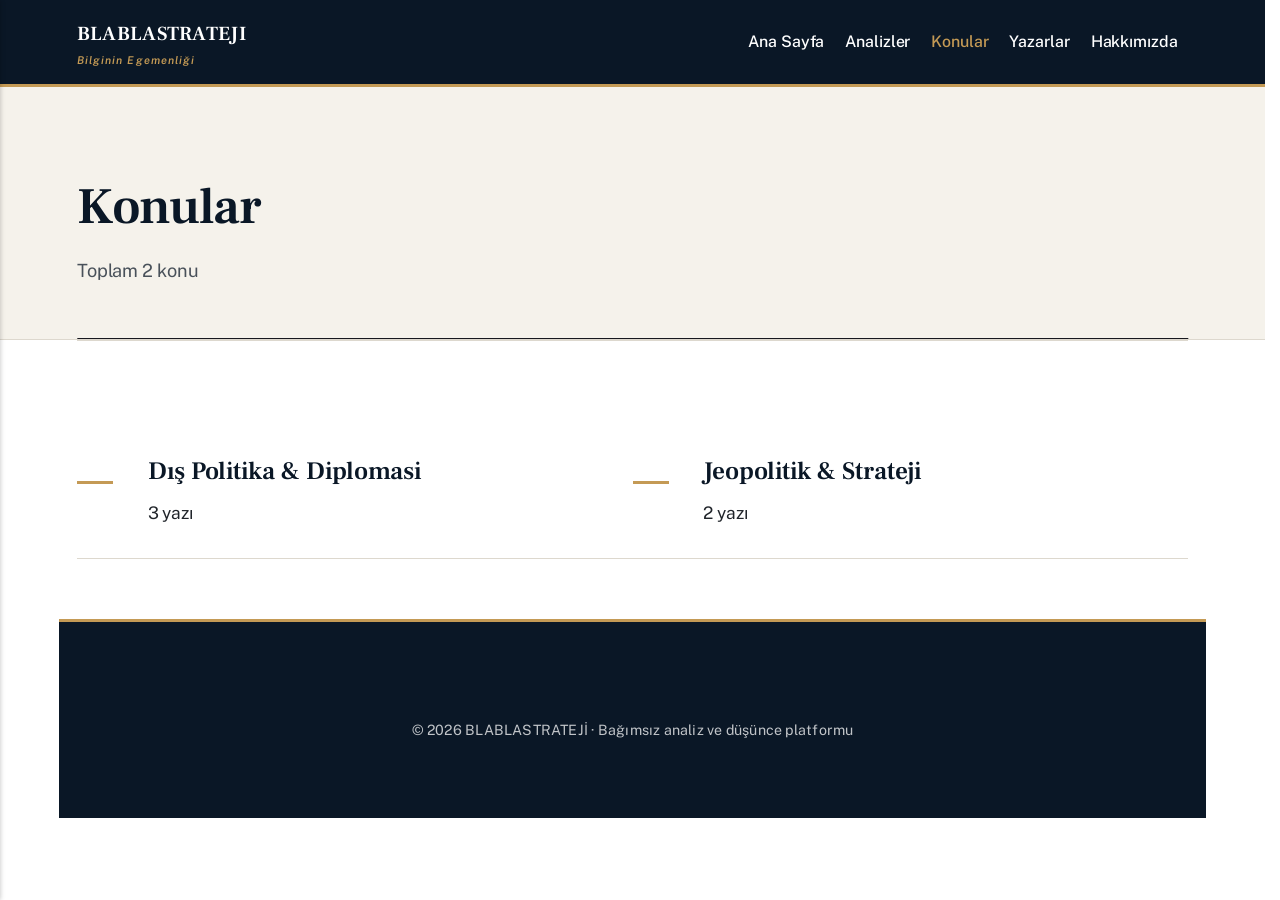
==== tags/index.html @ 685606ff "Updated from Publii" ====
<!DOCTYPE html><html lang="tr"><head><meta charset="utf-8"><meta http-equiv="X-UA-Compatible" content="IE=edge"><meta name="viewport" content="width=device-width,initial-scale=1"><title>All tags - BLABLASTRATEJI</title><meta name="robots" content="noindex, follow"><meta name="generator" content="Publii Open-Source CMS for Static Site"><link rel="alternate" type="application/atom+xml" href="https://bdada-art.github.io/nodus/feed.xml" title="BLABLASTRATEJI - RSS"><link rel="alternate" type="application/json" href="https://bdada-art.github.io/nodus/feed.json" title="BLABLASTRATEJI - JSON"><meta property="og:title" content="BLABLASTRATEJI"><meta property="og:site_name" content="BLABLASTRATEJI"><meta property="og:description" content=""><meta property="og:url" content="https://bdada-art.github.io/nodus/tags/"><meta property="og:type" content="website"><link rel="preload" href="https://bdada-art.github.io/nodus/assets/dynamic/fonts/publicsans/publicsans.woff2" as="font" type="font/woff2" crossorigin><link rel="preload" href="https://bdada-art.github.io/nodus/assets/dynamic/fonts/publicsans/publicsans-italic.woff2" as="font" type="font/woff2" crossorigin><link rel="preload" href="https://bdada-art.github.io/nodus/assets/dynamic/fonts/frankruhllibre/frankruhllibre.woff2" as="font" type="font/woff2" crossorigin><link rel="stylesheet" href="https://bdada-art.github.io/nodus/assets/css/style.css?v&#x3D;b1ec35eb59a5b4c4823ec2f6370dbebc"><script type="application/ld+json">{"@context":"http://schema.org","@type":"Organization","name":"BLABLASTRATEJI","url":"https://bdada-art.github.io/nodus/"}</script><noscript><style>img[loading] {
                    opacity: 1;
                }</style></noscript></head><body class="tags-template"><script>document.addEventListener('DOMContentLoaded', function () {
    const logo = document.querySelector('.logo');

    if (logo && !document.querySelector('.site-motto')) {
        const motto = document.createElement('span');
        motto.className = 'site-motto';
        motto.textContent = 'Bilginin Egemenliği';
        logo.appendChild(motto);
    }
});</script><header class="top js-header"><a class="logo" href="https://bdada-art.github.io/nodus/">BLABLASTRATEJI</a><nav class="navbar js-navbar"><button class="navbar__toggle js-toggle" aria-label="Menu" aria-haspopup="true" aria-expanded="false"><span class="navbar__toggle-box"><span class="navbar__toggle-inner">Menu</span></span></button><ul class="navbar__menu"><li><a href="https://bdada-art.github.io/nodus/" target="_self">Ana Sayfa</a></li><li><a href="https://bdada-art.github.io/nodus/" target="_self">Analizler</a></li><li class="active has-submenu"><a href="https://bdada-art.github.io/nodus/tags/" target="_self" aria-haspopup="true" aria-expanded="false">Konular</a><ul class="navbar__submenu level-2" aria-hidden="true"><li><a href="https://bdada-art.github.io/nodus/tags/jeopolitik-and-strateji/" target="_self">Jeopolitik &amp; Strateji</a></li><li><a href="https://bdada-art.github.io/nodus/tags/dis-politika-and-diplomasi/" target="_self">Dış Politika &amp; Diplomasi</a></li></ul></li><li><a href="https://bdada-art.github.io/nodus/yazarlar.html" target="_self">Yazarlar</a></li><li><a href="https://bdada-art.github.io/nodus/hakkimizda.html" target="_self">Hakkımızda</a></li></ul></nav></header><main class="page page--tags"><div class="hero hero--noimage"><header class="hero__content"><div class="wrapper"><h1>Konular</h1><p class="page__desc">Toplam 2 konu</p></div></header></div><div class="wrapper"><ul class="feed feed--grid"><li class="feed__item"><div class="feed__content"><h2 class="h3"><a href="https://bdada-art.github.io/nodus/tags/dis-politika-and-diplomasi/">Dış Politika &amp; Diplomasi</a></h2><p>3 yazı</p></div></li><li class="feed__item"><div class="feed__content"><h2 class="h3"><a href="https://bdada-art.github.io/nodus/tags/jeopolitik-and-strateji/">Jeopolitik &amp; Strateji</a></h2><p>2 yazı</p></div></li></ul></div></main><footer class="footer"><div class="wrapper"><div class="footer__copyright"><p>© 2026 BLABLASTRATEJİ · Bağımsız analiz ve düşünce platformu</p></div><button id="backToTop" class="footer__bttop" aria-label="Back to top" title="Back to top"><svg width="20" height="20"><use xlink:href="https://bdada-art.github.io/nodus/assets/svg/svg-map.svg#toparrow"/></svg></button></div></footer><script defer="defer" src="https://bdada-art.github.io/nodus/assets/js/scripts.min.js?v&#x3D;dafec4f87fead6718cb125f0b0fc8441"></script><script>window.publiiThemeMenuConfig={mobileMenuMode:'sidebar',animationSpeed:300,submenuWidth: 'auto',doubleClickTime:500,mobileMenuExpandableSubmenus:true,relatedContainerForOverlayMenuSelector:'.top'};</script><script>var images = document.querySelectorAll('img[loading]');
        for (var i = 0; i < images.length; i++) {
            if (images[i].complete) {
                images[i].classList.add('is-loaded');
            } else {
                images[i].addEventListener('load', function () {
                    this.classList.add('is-loaded');
                }, false);
            }
        }</script></body></html>
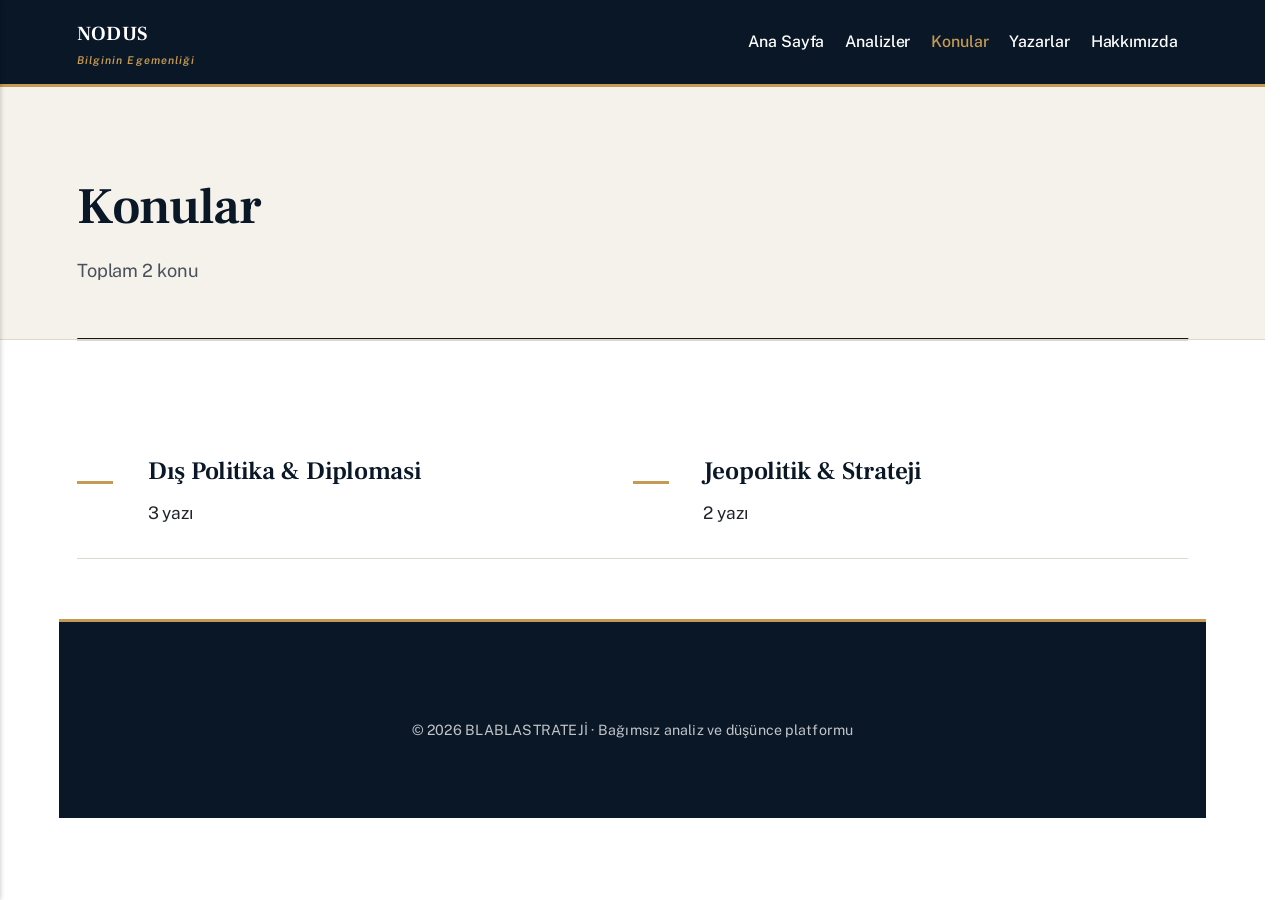
==== commit 35bacc00: "Updated from Publii" ====
--- a/tags/index.html
+++ b/tags/index.html
@@ -1,4 +1,4 @@
-<!DOCTYPE html><html lang="tr"><head><meta charset="utf-8"><meta http-equiv="X-UA-Compatible" content="IE=edge"><meta name="viewport" content="width=device-width,initial-scale=1"><title>All tags - BLABLASTRATEJI</title><meta name="robots" content="noindex, follow"><meta name="generator" content="Publii Open-Source CMS for Static Site"><link rel="alternate" type="application/atom+xml" href="https://bdada-art.github.io/nodus/feed.xml" title="BLABLASTRATEJI - RSS"><link rel="alternate" type="application/json" href="https://bdada-art.github.io/nodus/feed.json" title="BLABLASTRATEJI - JSON"><meta property="og:title" content="BLABLASTRATEJI"><meta property="og:site_name" content="BLABLASTRATEJI"><meta property="og:description" content=""><meta property="og:url" content="https://bdada-art.github.io/nodus/tags/"><meta property="og:type" content="website"><link rel="preload" href="https://bdada-art.github.io/nodus/assets/dynamic/fonts/publicsans/publicsans.woff2" as="font" type="font/woff2" crossorigin><link rel="preload" href="https://bdada-art.github.io/nodus/assets/dynamic/fonts/publicsans/publicsans-italic.woff2" as="font" type="font/woff2" crossorigin><link rel="preload" href="https://bdada-art.github.io/nodus/assets/dynamic/fonts/frankruhllibre/frankruhllibre.woff2" as="font" type="font/woff2" crossorigin><link rel="stylesheet" href="https://bdada-art.github.io/nodus/assets/css/style.css?v&#x3D;b1ec35eb59a5b4c4823ec2f6370dbebc"><script type="application/ld+json">{"@context":"http://schema.org","@type":"Organization","name":"BLABLASTRATEJI","url":"https://bdada-art.github.io/nodus/"}</script><noscript><style>img[loading] {
+<!DOCTYPE html><html lang="tr"><head><meta charset="utf-8"><meta http-equiv="X-UA-Compatible" content="IE=edge"><meta name="viewport" content="width=device-width,initial-scale=1"><title>All tags - NODUS</title><meta name="robots" content="noindex, follow"><meta name="generator" content="Publii Open-Source CMS for Static Site"><link rel="alternate" type="application/atom+xml" href="https://bdada-art.github.io/nodus/feed.xml" title="NODUS - RSS"><link rel="alternate" type="application/json" href="https://bdada-art.github.io/nodus/feed.json" title="NODUS - JSON"><meta property="og:title" content="NODUS"><meta property="og:site_name" content="NODUS"><meta property="og:description" content=""><meta property="og:url" content="https://bdada-art.github.io/nodus/tags/"><meta property="og:type" content="website"><link rel="preload" href="https://bdada-art.github.io/nodus/assets/dynamic/fonts/publicsans/publicsans.woff2" as="font" type="font/woff2" crossorigin><link rel="preload" href="https://bdada-art.github.io/nodus/assets/dynamic/fonts/publicsans/publicsans-italic.woff2" as="font" type="font/woff2" crossorigin><link rel="preload" href="https://bdada-art.github.io/nodus/assets/dynamic/fonts/frankruhllibre/frankruhllibre.woff2" as="font" type="font/woff2" crossorigin><link rel="stylesheet" href="https://bdada-art.github.io/nodus/assets/css/style.css?v&#x3D;b1ec35eb59a5b4c4823ec2f6370dbebc"><script type="application/ld+json">{"@context":"http://schema.org","@type":"Organization","name":"NODUS","url":"https://bdada-art.github.io/nodus/"}</script><noscript><style>img[loading] {
                     opacity: 1;
                 }</style></noscript></head><body class="tags-template"><script>document.addEventListener('DOMContentLoaded', function () {
     const logo = document.querySelector('.logo');
@@ -9,7 +9,7 @@
         motto.textContent = 'Bilginin Egemenliği';
         logo.appendChild(motto);
     }
-});</script><header class="top js-header"><a class="logo" href="https://bdada-art.github.io/nodus/">BLABLASTRATEJI</a><nav class="navbar js-navbar"><button class="navbar__toggle js-toggle" aria-label="Menu" aria-haspopup="true" aria-expanded="false"><span class="navbar__toggle-box"><span class="navbar__toggle-inner">Menu</span></span></button><ul class="navbar__menu"><li><a href="https://bdada-art.github.io/nodus/" target="_self">Ana Sayfa</a></li><li><a href="https://bdada-art.github.io/nodus/" target="_self">Analizler</a></li><li class="active has-submenu"><a href="https://bdada-art.github.io/nodus/tags/" target="_self" aria-haspopup="true" aria-expanded="false">Konular</a><ul class="navbar__submenu level-2" aria-hidden="true"><li><a href="https://bdada-art.github.io/nodus/tags/jeopolitik-and-strateji/" target="_self">Jeopolitik &amp; Strateji</a></li><li><a href="https://bdada-art.github.io/nodus/tags/dis-politika-and-diplomasi/" target="_self">Dış Politika &amp; Diplomasi</a></li></ul></li><li><a href="https://bdada-art.github.io/nodus/yazarlar.html" target="_self">Yazarlar</a></li><li><a href="https://bdada-art.github.io/nodus/hakkimizda.html" target="_self">Hakkımızda</a></li></ul></nav></header><main class="page page--tags"><div class="hero hero--noimage"><header class="hero__content"><div class="wrapper"><h1>Konular</h1><p class="page__desc">Toplam 2 konu</p></div></header></div><div class="wrapper"><ul class="feed feed--grid"><li class="feed__item"><div class="feed__content"><h2 class="h3"><a href="https://bdada-art.github.io/nodus/tags/dis-politika-and-diplomasi/">Dış Politika &amp; Diplomasi</a></h2><p>3 yazı</p></div></li><li class="feed__item"><div class="feed__content"><h2 class="h3"><a href="https://bdada-art.github.io/nodus/tags/jeopolitik-and-strateji/">Jeopolitik &amp; Strateji</a></h2><p>2 yazı</p></div></li></ul></div></main><footer class="footer"><div class="wrapper"><div class="footer__copyright"><p>© 2026 BLABLASTRATEJİ · Bağımsız analiz ve düşünce platformu</p></div><button id="backToTop" class="footer__bttop" aria-label="Back to top" title="Back to top"><svg width="20" height="20"><use xlink:href="https://bdada-art.github.io/nodus/assets/svg/svg-map.svg#toparrow"/></svg></button></div></footer><script defer="defer" src="https://bdada-art.github.io/nodus/assets/js/scripts.min.js?v&#x3D;dafec4f87fead6718cb125f0b0fc8441"></script><script>window.publiiThemeMenuConfig={mobileMenuMode:'sidebar',animationSpeed:300,submenuWidth: 'auto',doubleClickTime:500,mobileMenuExpandableSubmenus:true,relatedContainerForOverlayMenuSelector:'.top'};</script><script>var images = document.querySelectorAll('img[loading]');
+});</script><header class="top js-header"><a class="logo" href="https://bdada-art.github.io/nodus/">NODUS</a><nav class="navbar js-navbar"><button class="navbar__toggle js-toggle" aria-label="Menu" aria-haspopup="true" aria-expanded="false"><span class="navbar__toggle-box"><span class="navbar__toggle-inner">Menu</span></span></button><ul class="navbar__menu"><li><a href="https://bdada-art.github.io/nodus/" target="_self">Ana Sayfa</a></li><li><a href="https://bdada-art.github.io/nodus/" target="_self">Analizler</a></li><li class="active has-submenu"><a href="https://bdada-art.github.io/nodus/tags/" target="_self" aria-haspopup="true" aria-expanded="false">Konular</a><ul class="navbar__submenu level-2" aria-hidden="true"><li><a href="https://bdada-art.github.io/nodus/tags/jeopolitik-and-strateji/" target="_self">Jeopolitik &amp; Strateji</a></li><li><a href="https://bdada-art.github.io/nodus/tags/dis-politika-and-diplomasi/" target="_self">Dış Politika &amp; Diplomasi</a></li></ul></li><li><a href="https://bdada-art.github.io/nodus/yazarlar.html" target="_self">Yazarlar</a></li><li><a href="https://bdada-art.github.io/nodus/hakkimizda.html" target="_self">Hakkımızda</a></li></ul></nav></header><main class="page page--tags"><div class="hero hero--noimage"><header class="hero__content"><div class="wrapper"><h1>Konular</h1><p class="page__desc">Toplam 2 konu</p></div></header></div><div class="wrapper"><ul class="feed feed--grid"><li class="feed__item"><div class="feed__content"><h2 class="h3"><a href="https://bdada-art.github.io/nodus/tags/dis-politika-and-diplomasi/">Dış Politika &amp; Diplomasi</a></h2><p>3 yazı</p></div></li><li class="feed__item"><div class="feed__content"><h2 class="h3"><a href="https://bdada-art.github.io/nodus/tags/jeopolitik-and-strateji/">Jeopolitik &amp; Strateji</a></h2><p>2 yazı</p></div></li></ul></div></main><footer class="footer"><div class="wrapper"><div class="footer__copyright"><p>© 2026 BLABLASTRATEJİ · Bağımsız analiz ve düşünce platformu</p></div><button id="backToTop" class="footer__bttop" aria-label="Back to top" title="Back to top"><svg width="20" height="20"><use xlink:href="https://bdada-art.github.io/nodus/assets/svg/svg-map.svg#toparrow"/></svg></button></div></footer><script defer="defer" src="https://bdada-art.github.io/nodus/assets/js/scripts.min.js?v&#x3D;dafec4f87fead6718cb125f0b0fc8441"></script><script>window.publiiThemeMenuConfig={mobileMenuMode:'sidebar',animationSpeed:300,submenuWidth: 'auto',doubleClickTime:500,mobileMenuExpandableSubmenus:true,relatedContainerForOverlayMenuSelector:'.top'};</script><script>var images = document.querySelectorAll('img[loading]');
         for (var i = 0; i < images.length; i++) {
             if (images[i].complete) {
                 images[i].classList.add('is-loaded');
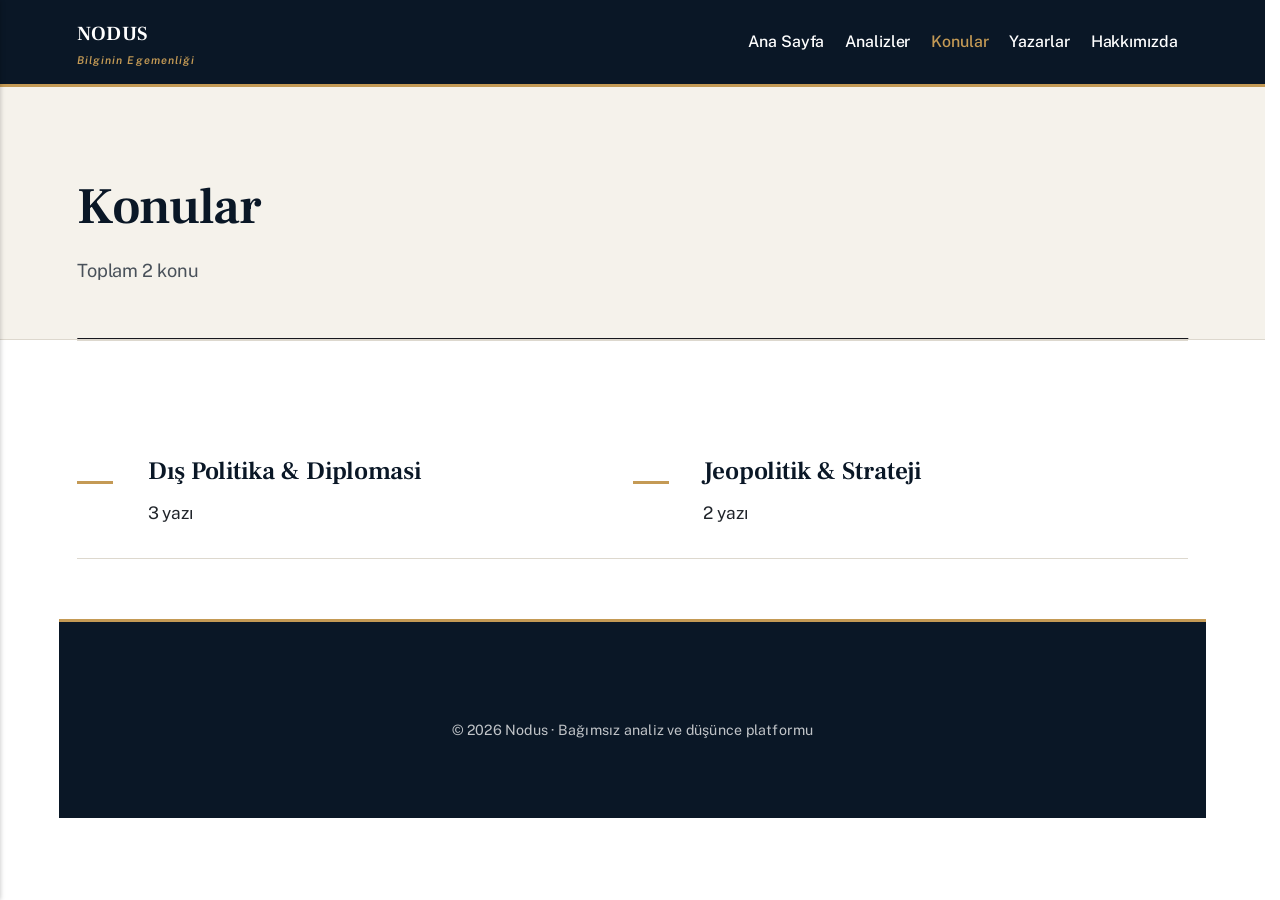
==== commit cdc27634: "Updated from Publii" ====
--- a/tags/index.html
+++ b/tags/index.html
@@ -9,7 +9,7 @@
         motto.textContent = 'Bilginin Egemenliği';
         logo.appendChild(motto);
     }
-});</script><header class="top js-header"><a class="logo" href="https://bdada-art.github.io/nodus/">NODUS</a><nav class="navbar js-navbar"><button class="navbar__toggle js-toggle" aria-label="Menu" aria-haspopup="true" aria-expanded="false"><span class="navbar__toggle-box"><span class="navbar__toggle-inner">Menu</span></span></button><ul class="navbar__menu"><li><a href="https://bdada-art.github.io/nodus/" target="_self">Ana Sayfa</a></li><li><a href="https://bdada-art.github.io/nodus/" target="_self">Analizler</a></li><li class="active has-submenu"><a href="https://bdada-art.github.io/nodus/tags/" target="_self" aria-haspopup="true" aria-expanded="false">Konular</a><ul class="navbar__submenu level-2" aria-hidden="true"><li><a href="https://bdada-art.github.io/nodus/tags/jeopolitik-and-strateji/" target="_self">Jeopolitik &amp; Strateji</a></li><li><a href="https://bdada-art.github.io/nodus/tags/dis-politika-and-diplomasi/" target="_self">Dış Politika &amp; Diplomasi</a></li></ul></li><li><a href="https://bdada-art.github.io/nodus/yazarlar.html" target="_self">Yazarlar</a></li><li><a href="https://bdada-art.github.io/nodus/hakkimizda.html" target="_self">Hakkımızda</a></li></ul></nav></header><main class="page page--tags"><div class="hero hero--noimage"><header class="hero__content"><div class="wrapper"><h1>Konular</h1><p class="page__desc">Toplam 2 konu</p></div></header></div><div class="wrapper"><ul class="feed feed--grid"><li class="feed__item"><div class="feed__content"><h2 class="h3"><a href="https://bdada-art.github.io/nodus/tags/dis-politika-and-diplomasi/">Dış Politika &amp; Diplomasi</a></h2><p>3 yazı</p></div></li><li class="feed__item"><div class="feed__content"><h2 class="h3"><a href="https://bdada-art.github.io/nodus/tags/jeopolitik-and-strateji/">Jeopolitik &amp; Strateji</a></h2><p>2 yazı</p></div></li></ul></div></main><footer class="footer"><div class="wrapper"><div class="footer__copyright"><p>© 2026 BLABLASTRATEJİ · Bağımsız analiz ve düşünce platformu</p></div><button id="backToTop" class="footer__bttop" aria-label="Back to top" title="Back to top"><svg width="20" height="20"><use xlink:href="https://bdada-art.github.io/nodus/assets/svg/svg-map.svg#toparrow"/></svg></button></div></footer><script defer="defer" src="https://bdada-art.github.io/nodus/assets/js/scripts.min.js?v&#x3D;dafec4f87fead6718cb125f0b0fc8441"></script><script>window.publiiThemeMenuConfig={mobileMenuMode:'sidebar',animationSpeed:300,submenuWidth: 'auto',doubleClickTime:500,mobileMenuExpandableSubmenus:true,relatedContainerForOverlayMenuSelector:'.top'};</script><script>var images = document.querySelectorAll('img[loading]');
+});</script><header class="top js-header"><a class="logo" href="https://bdada-art.github.io/nodus/">NODUS</a><nav class="navbar js-navbar"><button class="navbar__toggle js-toggle" aria-label="Menu" aria-haspopup="true" aria-expanded="false"><span class="navbar__toggle-box"><span class="navbar__toggle-inner">Menu</span></span></button><ul class="navbar__menu"><li><a href="https://bdada-art.github.io/nodus/" target="_self">Ana Sayfa</a></li><li><a href="https://bdada-art.github.io/nodus/" target="_self">Analizler</a></li><li class="active has-submenu"><a href="https://bdada-art.github.io/nodus/tags/" target="_self" aria-haspopup="true" aria-expanded="false">Konular</a><ul class="navbar__submenu level-2" aria-hidden="true"><li><a href="https://bdada-art.github.io/nodus/tags/jeopolitik-and-strateji/" target="_self">Jeopolitik &amp; Strateji</a></li><li><a href="https://bdada-art.github.io/nodus/tags/dis-politika-and-diplomasi/" target="_self">Dış Politika &amp; Diplomasi</a></li></ul></li><li><a href="https://bdada-art.github.io/nodus/yazarlar.html" target="_self">Yazarlar</a></li><li><a href="https://bdada-art.github.io/nodus/hakkimizda.html" target="_self">Hakkımızda</a></li></ul></nav></header><main class="page page--tags"><div class="hero hero--noimage"><header class="hero__content"><div class="wrapper"><h1>Konular</h1><p class="page__desc">Toplam 2 konu</p></div></header></div><div class="wrapper"><ul class="feed feed--grid"><li class="feed__item"><div class="feed__content"><h2 class="h3"><a href="https://bdada-art.github.io/nodus/tags/dis-politika-and-diplomasi/">Dış Politika &amp; Diplomasi</a></h2><p>3 yazı</p></div></li><li class="feed__item"><div class="feed__content"><h2 class="h3"><a href="https://bdada-art.github.io/nodus/tags/jeopolitik-and-strateji/">Jeopolitik &amp; Strateji</a></h2><p>2 yazı</p></div></li></ul></div></main><footer class="footer"><div class="wrapper"><div class="footer__copyright"><p>© 2026 Nodus · Bağımsız analiz ve düşünce platformu</p></div><button id="backToTop" class="footer__bttop" aria-label="Back to top" title="Back to top"><svg width="20" height="20"><use xlink:href="https://bdada-art.github.io/nodus/assets/svg/svg-map.svg#toparrow"/></svg></button></div></footer><script defer="defer" src="https://bdada-art.github.io/nodus/assets/js/scripts.min.js?v&#x3D;dafec4f87fead6718cb125f0b0fc8441"></script><script>window.publiiThemeMenuConfig={mobileMenuMode:'sidebar',animationSpeed:300,submenuWidth: 'auto',doubleClickTime:500,mobileMenuExpandableSubmenus:true,relatedContainerForOverlayMenuSelector:'.top'};</script><script>var images = document.querySelectorAll('img[loading]');
         for (var i = 0; i < images.length; i++) {
             if (images[i].complete) {
                 images[i].classList.add('is-loaded');
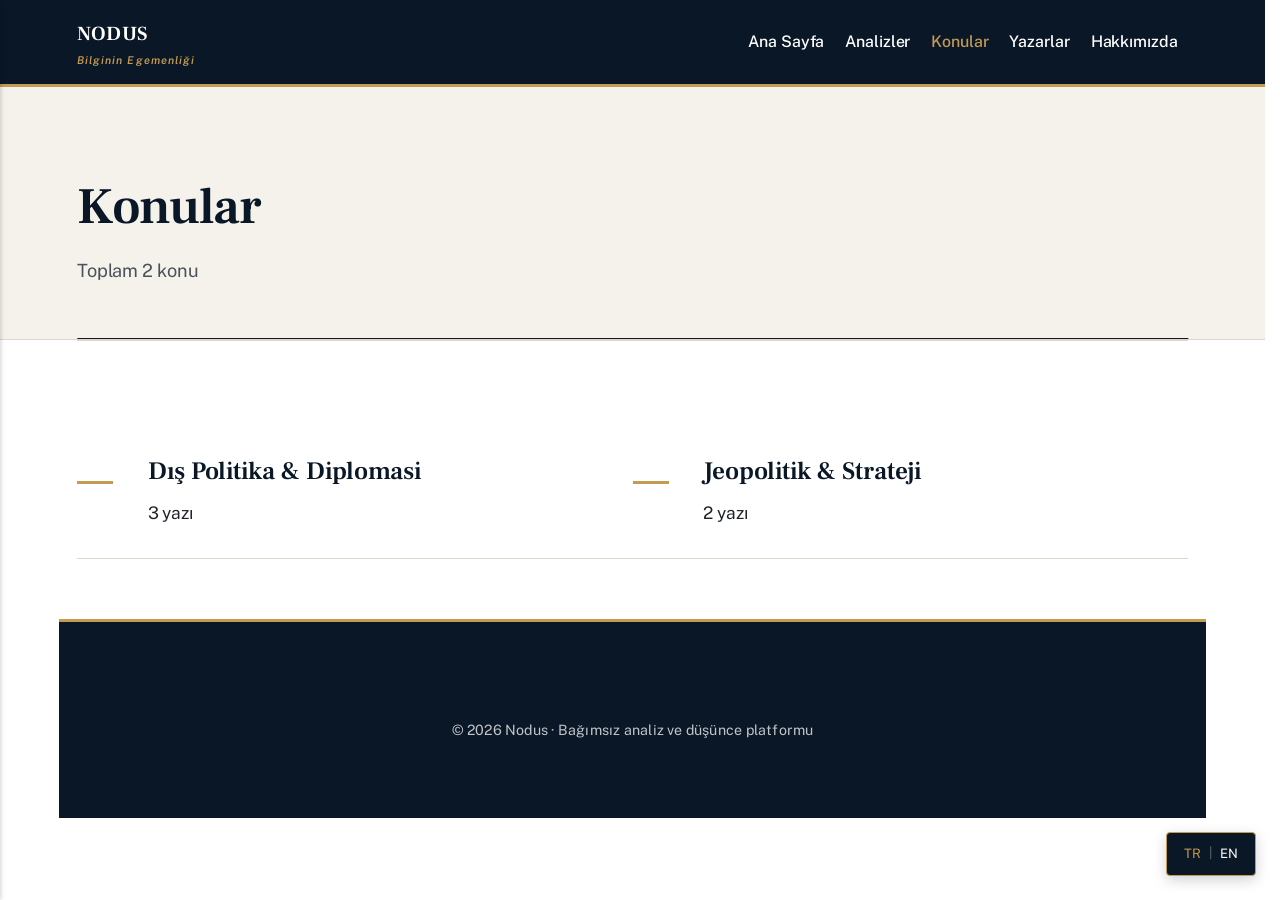
==== commit df5c9831: "Updated from Publii" ====
--- a/tags/index.html
+++ b/tags/index.html
@@ -1,6 +1,445 @@
 <!DOCTYPE html><html lang="tr"><head><meta charset="utf-8"><meta http-equiv="X-UA-Compatible" content="IE=edge"><meta name="viewport" content="width=device-width,initial-scale=1"><title>All tags - NODUS</title><meta name="robots" content="noindex, follow"><meta name="generator" content="Publii Open-Source CMS for Static Site"><link rel="alternate" type="application/atom+xml" href="https://bdada-art.github.io/nodus/feed.xml" title="NODUS - RSS"><link rel="alternate" type="application/json" href="https://bdada-art.github.io/nodus/feed.json" title="NODUS - JSON"><meta property="og:title" content="NODUS"><meta property="og:site_name" content="NODUS"><meta property="og:description" content=""><meta property="og:url" content="https://bdada-art.github.io/nodus/tags/"><meta property="og:type" content="website"><link rel="preload" href="https://bdada-art.github.io/nodus/assets/dynamic/fonts/publicsans/publicsans.woff2" as="font" type="font/woff2" crossorigin><link rel="preload" href="https://bdada-art.github.io/nodus/assets/dynamic/fonts/publicsans/publicsans-italic.woff2" as="font" type="font/woff2" crossorigin><link rel="preload" href="https://bdada-art.github.io/nodus/assets/dynamic/fonts/frankruhllibre/frankruhllibre.woff2" as="font" type="font/woff2" crossorigin><link rel="stylesheet" href="https://bdada-art.github.io/nodus/assets/css/style.css?v&#x3D;b1ec35eb59a5b4c4823ec2f6370dbebc"><script type="application/ld+json">{"@context":"http://schema.org","@type":"Organization","name":"NODUS","url":"https://bdada-art.github.io/nodus/"}</script><noscript><style>img[loading] {
                     opacity: 1;
-                }</style></noscript></head><body class="tags-template"><script>document.addEventListener('DOMContentLoaded', function () {
+                }</style></noscript><script>document.addEventListener("DOMContentLoaded", () => {
+
+  const WORKER_URL =
+    "https://nodus-translate.bdada0602.workers.dev/";
+
+  /* =========================
+     NODUS UI TRANSLATIONS
+     ========================= */
+
+  const dictionary = {
+    "Ana Sayfa": "Home",
+    "Analizler": "Analysis",
+    "Konular": "Topics",
+    "Yazarlar": "Authors",
+    "Hakkımızda": "About",
+
+    "Son Analizler": "Latest Analysis",
+    "Tüm Analizler": "All Analysis",
+
+    "Devamını oku": "Read more",
+    "Devamını oku…": "Read more",
+
+    "Paylaş": "Share",
+    "Önceki": "Previous",
+    "Sonraki": "Next",
+
+    "Ara": "Search",
+    "Arama": "Search",
+
+    "Yazar": "Author",
+    "Yayın tarihi": "Published",
+
+    "Bu yazı son olarak şu tarihte güncellendi":
+      "This article was last updated on"
+  };
+
+
+  /* =========================
+     LANGUAGE SWITCHER
+     ========================= */
+
+  const switcher = document.createElement("div");
+
+  switcher.id = "nodus-language-switcher";
+
+  switcher.innerHTML = `
+    <button type="button" data-lang="tr">TR</button>
+    <span>|</span>
+    <button type="button" data-lang="en">EN</button>
+  `;
+
+  document.body.appendChild(switcher);
+
+  const trButton =
+    switcher.querySelector('[data-lang="tr"]');
+
+  const enButton =
+    switcher.querySelector('[data-lang="en"]');
+
+
+  /* =========================
+     ORIGINAL PAGE STORAGE
+     ========================= */
+
+  const originalTexts = new Map();
+
+  function saveOriginalText(element) {
+
+    if (!originalTexts.has(element)) {
+      originalTexts.set(element, element.textContent);
+    }
+
+  }
+
+
+  /* =========================
+     INTERFACE TRANSLATION
+     ========================= */
+
+  function translateInterface() {
+
+    const elements = document.querySelectorAll(
+      "a, button, span, h1, h2, h3, h4, p, li"
+    );
+
+    elements.forEach(element => {
+
+      if (
+        element.closest(".content__entry") ||
+        element.closest("#nodus-language-switcher")
+      ) {
+        return;
+      }
+
+      const text = element.textContent.trim();
+
+      if (dictionary[text]) {
+
+        saveOriginalText(element);
+
+        element.textContent = dictionary[text];
+
+      }
+
+    });
+
+    document.documentElement.lang = "en";
+
+  }
+
+
+  function restoreInterface() {
+
+    originalTexts.forEach((text, element) => {
+
+      if (document.contains(element)) {
+        element.textContent = text;
+      }
+
+    });
+
+    document.documentElement.lang = "tr";
+
+  }
+
+
+  /* =========================
+     GROQ TRANSLATION
+     ========================= */
+
+  async function groqTranslate(text) {
+
+    const response = await fetch(WORKER_URL, {
+
+      method: "POST",
+
+      headers: {
+        "Content-Type": "application/json"
+      },
+
+      body: JSON.stringify({
+        text: text,
+        targetLanguage: "English"
+      })
+
+    });
+
+    const data = await response.json();
+
+    if (!response.ok) {
+      throw new Error(
+        data.error || "Translation failed"
+      );
+    }
+
+    return data.translation;
+
+  }
+
+
+  /* =========================
+     ARTICLE
+     ========================= */
+
+  const articleTitle =
+    document.querySelector(".hero__content h1");
+
+  const articleContent =
+    document.querySelector(".content__entry");
+
+  let originalArticleTitle = null;
+  let originalArticleContent = null;
+
+  let cachedEnglishTitle = null;
+  let cachedEnglishContent = null;
+
+
+  if (articleTitle && articleContent) {
+
+    originalArticleTitle =
+      articleTitle.innerHTML;
+
+    originalArticleContent =
+      articleContent.innerHTML;
+
+  }
+
+
+  async function translateArticle() {
+
+    if (!articleTitle || !articleContent) {
+      return;
+    }
+
+    if (cachedEnglishTitle && cachedEnglishContent) {
+
+      articleTitle.textContent =
+        cachedEnglishTitle;
+
+      renderEnglishArticle(
+        cachedEnglishContent
+      );
+
+      return;
+
+    }
+
+    const titleText =
+      articleTitle.innerText.trim();
+
+    const articleText =
+      articleContent.innerText.trim();
+
+    const results = await Promise.all([
+
+      groqTranslate(titleText),
+
+      groqTranslate(articleText)
+
+    ]);
+
+    cachedEnglishTitle = results[0];
+    cachedEnglishContent = results[1];
+
+    articleTitle.textContent =
+      cachedEnglishTitle;
+
+    renderEnglishArticle(
+      cachedEnglishContent
+    );
+
+  }
+
+
+  function renderEnglishArticle(text) {
+
+    articleContent.innerHTML = "";
+
+    const paragraphs =
+      text.split(/\n\s*\n/).filter(Boolean);
+
+    paragraphs.forEach(paragraphText => {
+
+      const paragraph =
+        document.createElement("p");
+
+      paragraph.textContent =
+        paragraphText.trim();
+
+      articleContent.appendChild(paragraph);
+
+    });
+
+  }
+
+
+  function restoreArticle() {
+
+    if (!articleTitle || !articleContent) {
+      return;
+    }
+
+    articleTitle.innerHTML =
+      originalArticleTitle;
+
+    articleContent.innerHTML =
+      originalArticleContent;
+
+  }
+
+
+  /* =========================
+     ENGLISH MODE
+     ========================= */
+
+  async function enableEnglish() {
+
+    enButton.disabled = true;
+    enButton.textContent = "...";
+
+    try {
+
+      translateInterface();
+
+      await translateArticle();
+
+      localStorage.setItem(
+        "nodus-language",
+        "en"
+      );
+
+      enButton.classList.add("active");
+      trButton.classList.remove("active");
+
+    }
+
+    catch (error) {
+
+      console.error(
+        "NODUS translation error:",
+        error
+      );
+
+      alert(
+        "English translation is currently unavailable."
+      );
+
+    }
+
+    finally {
+
+      enButton.disabled = false;
+      enButton.textContent = "EN";
+
+    }
+
+  }
+
+
+  /* =========================
+     TURKISH MODE
+     ========================= */
+
+  function enableTurkish() {
+
+    restoreInterface();
+    restoreArticle();
+
+    localStorage.setItem(
+      "nodus-language",
+      "tr"
+    );
+
+    trButton.classList.add("active");
+    enButton.classList.remove("active");
+
+  }
+
+
+  enButton.addEventListener(
+    "click",
+    enableEnglish
+  );
+
+  trButton.addEventListener(
+    "click",
+    enableTurkish
+  );
+
+
+  /* =========================
+     REMEMBER LANGUAGE
+     ========================= */
+
+  const savedLanguage =
+    localStorage.getItem(
+      "nodus-language"
+    );
+
+  if (savedLanguage === "en") {
+
+    enableEnglish();
+
+  }
+
+  else {
+
+    trButton.classList.add("active");
+
+  }
+
+});</script><style>#nodus-language-switcher {
+
+  position: fixed;
+
+  right: 24px;
+  bottom: 24px;
+
+  z-index: 9999;
+
+  background: #0A1726;
+
+  border: 1px solid #C49A55;
+
+  padding: 8px 12px;
+
+  border-radius: 4px;
+
+  font-family:
+    "Public Sans",
+    sans-serif;
+
+  font-size: 13px;
+
+  box-shadow:
+    0 4px 14px rgba(0,0,0,.18);
+
+}
+
+
+#nodus-language-switcher button {
+
+  border: 0;
+
+  background: transparent;
+
+  color: #ffffff;
+
+  cursor: pointer;
+
+  padding: 2px 5px;
+
+  font: inherit;
+
+}
+
+
+#nodus-language-switcher button.active {
+
+  color: #C49A55;
+
+  font-weight: 700;
+
+}
+
+
+#nodus-language-switcher button:disabled {
+
+  opacity: .6;
+
+  cursor: wait;
+
+}
+
+
+#nodus-language-switcher span {
+
+  color: #626A73;
+
+}</style></head><body class="tags-template"><script>document.addEventListener('DOMContentLoaded', function () {
     const logo = document.querySelector('.logo');
 
     if (logo && !document.querySelector('.site-motto')) {
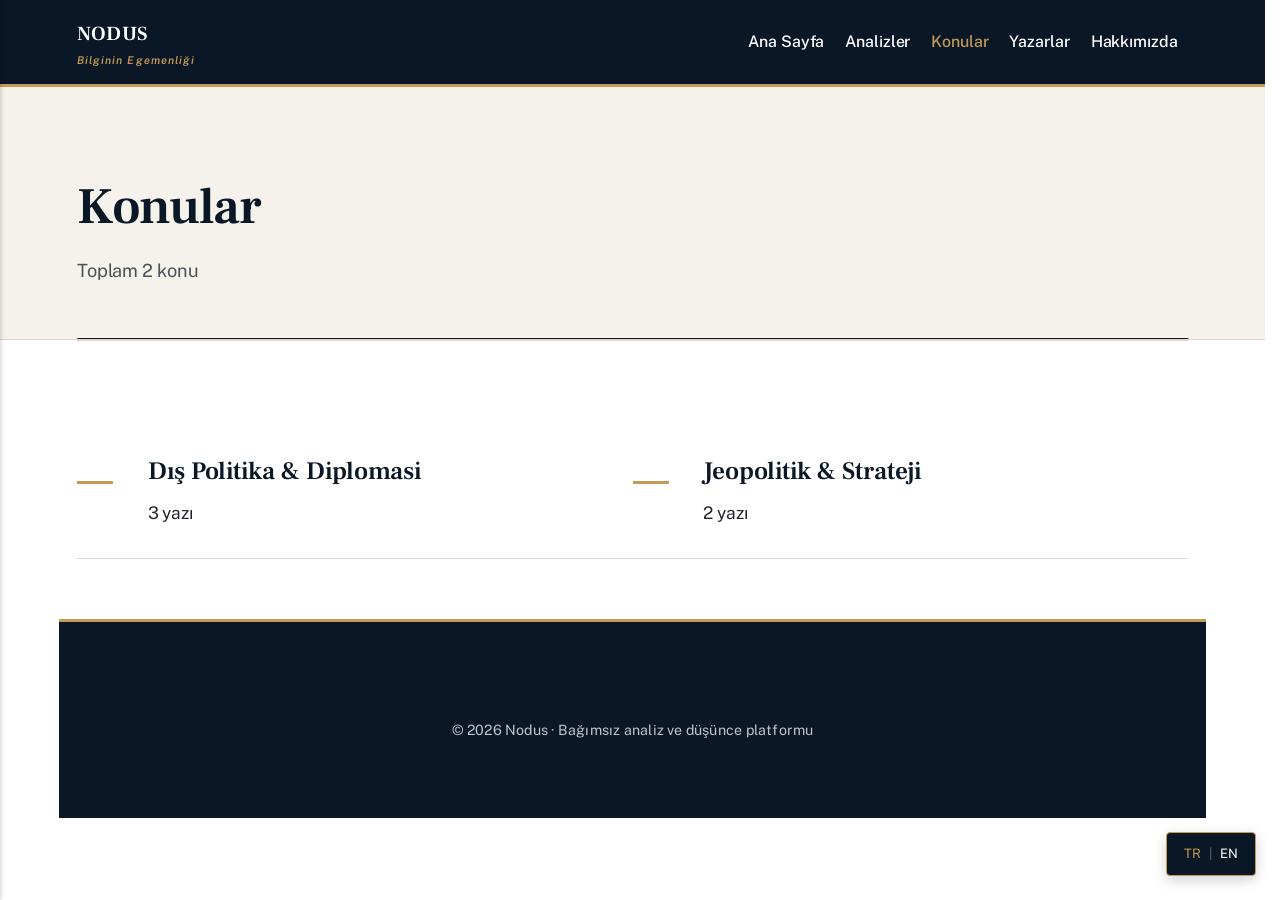
==== commit 6d8ae920: "Updated from Publii" ====
--- a/tags/index.html
+++ b/tags/index.html
@@ -5,9 +5,12 @@
   const WORKER_URL =
     "https://nodus-translate.bdada0602.workers.dev/";
 
-  /* =========================
-     NODUS UI TRANSLATIONS
-     ========================= */
+  const originalValues = new Map();
+  let translating = false;
+
+  /* ==========================
+     NODUS SABİT ÇEVİRİLER
+     ========================== */
 
   const dictionary = {
     "Ana Sayfa": "Home",
@@ -16,6 +19,11 @@
     "Yazarlar": "Authors",
     "Hakkımızda": "About",
 
+    "Bilginin Egemenliği": "The Primacy of Knowledge",
+
+    "Farklı disiplinlerden uzmanların katkılarıyla küresel ve bölgesel gelişmeleri anlamaya yönelik bağımsız analiz, yorum ve değerlendirmeler.":
+      "Independent analysis, commentary and assessments aimed at understanding global and regional developments through contributions from experts across different disciplines.",
+
     "Son Analizler": "Latest Analysis",
     "Tüm Analizler": "All Analysis",
 
@@ -26,20 +34,17 @@
     "Önceki": "Previous",
     "Sonraki": "Next",
 
-    "Ara": "Search",
-    "Arama": "Search",
-
-    "Yazar": "Author",
-    "Yayın tarihi": "Published",
-
-    "Bu yazı son olarak şu tarihte güncellendi":
-      "This article was last updated on"
+    "Dış Politika & Diplomasi":
+      "Foreign Policy & Diplomacy",
+
+    "Jeopolitik & Strateji":
+      "Geopolitics & Strategy"
   };
 
 
-  /* =========================
-     LANGUAGE SWITCHER
-     ========================= */
+  /* ==========================
+     TR | EN BUTONU
+     ========================== */
 
   const switcher = document.createElement("div");
 
@@ -60,239 +65,459 @@
     switcher.querySelector('[data-lang="en"]');
 
 
-  /* =========================
-     ORIGINAL PAGE STORAGE
-     ========================= */
-
-  const originalTexts = new Map();
-
-  function saveOriginalText(element) {
-
-    if (!originalTexts.has(element)) {
-      originalTexts.set(element, element.textContent);
-    }
-
-  }
-
-
-  /* =========================
-     INTERFACE TRANSLATION
-     ========================= */
-
-  function translateInterface() {
-
-    const elements = document.querySelectorAll(
-      "a, button, span, h1, h2, h3, h4, p, li"
-    );
-
-    elements.forEach(element => {
-
-      if (
-        element.closest(".content__entry") ||
-        element.closest("#nodus-language-switcher")
-      ) {
-        return;
-      }
-
-      const text = element.textContent.trim();
-
-      if (dictionary[text]) {
-
-        saveOriginalText(element);
-
-        element.textContent = dictionary[text];
-
-      }
-
+  /* ==========================
+     YARDIMCI FONKSİYONLAR
+     ========================== */
+
+  function remember(element, type = "text") {
+
+    const key = element;
+
+    if (originalValues.has(key)) return;
+
+    originalValues.set(key, {
+      type,
+      value:
+        type === "html"
+          ? element.innerHTML
+          : element.textContent
     });
 
+  }
+
+
+  function replaceExactText(element, from, to) {
+
+    const walker = document.createTreeWalker(
+      element,
+      NodeFilter.SHOW_TEXT
+    );
+
+    let node;
+
+    while ((node = walker.nextNode())) {
+
+      if (node.nodeValue.trim() === from) {
+
+        if (!node.__nodusOriginal) {
+          node.__nodusOriginal = node.nodeValue;
+        }
+
+        const leading =
+          node.nodeValue.match(/^\s*/)?.[0] || "";
+
+        const trailing =
+          node.nodeValue.match(/\s*$/)?.[0] || "";
+
+        node.nodeValue =
+          leading + to + trailing;
+      }
+    }
+  }
+
+
+  function translateStaticInterface() {
+
+    Object.entries(dictionary).forEach(
+      ([tr, en]) => {
+
+        document
+          .querySelectorAll(
+            "a, button, span, h1, h2, h3, h4, p, li"
+          )
+          .forEach(element => {
+
+            if (
+              element.closest(
+                "#nodus-language-switcher"
+              )
+            ) {
+              return;
+            }
+
+            replaceExactText(
+              element,
+              tr,
+              en
+            );
+
+          });
+
+      }
+    );
+
+    translateDates();
+
     document.documentElement.lang = "en";
-
-  }
-
-
-  function restoreInterface() {
-
-    originalTexts.forEach((text, element) => {
-
-      if (document.contains(element)) {
+  }
+
+
+  function restoreStaticInterface() {
+
+    const walker = document.createTreeWalker(
+      document.body,
+      NodeFilter.SHOW_TEXT
+    );
+
+    let node;
+
+    while ((node = walker.nextNode())) {
+
+      if (node.__nodusOriginal !== undefined) {
+        node.nodeValue =
+          node.__nodusOriginal;
+      }
+
+    }
+
+    document.documentElement.lang = "tr";
+  }
+
+
+  /* ==========================
+     TARİHLER
+     ========================== */
+
+  const months = {
+    "Ocak": "January",
+    "Şubat": "February",
+    "Mart": "March",
+    "Nisan": "April",
+    "Mayıs": "May",
+    "Haziran": "June",
+    "Temmuz": "July",
+    "Ağustos": "August",
+    "Eylül": "September",
+    "Ekim": "October",
+    "Kasım": "November",
+    "Aralık": "December"
+  };
+
+
+  function translateDates() {
+
+    document
+      .querySelectorAll("time, .feed__date")
+      .forEach(element => {
+
+        if (!element.__nodusOriginalText) {
+          element.__nodusOriginalText =
+            element.textContent;
+        }
+
+        let text = element.textContent;
+
+        Object.entries(months).forEach(
+          ([tr, en]) => {
+            text = text.replace(tr, en);
+          }
+        );
+
         element.textContent = text;
-      }
-
-    });
-
-    document.documentElement.lang = "tr";
-
-  }
-
-
-  /* =========================
-     GROQ TRANSLATION
-     ========================= */
+
+      });
+
+  }
+
+
+  function restoreDates() {
+
+    document
+      .querySelectorAll("time, .feed__date")
+      .forEach(element => {
+
+        if (element.__nodusOriginalText) {
+          element.textContent =
+            element.__nodusOriginalText;
+        }
+
+      });
+
+  }
+
+
+  /* ==========================
+     GROQ
+     ========================== */
 
   async function groqTranslate(text) {
 
-    const response = await fetch(WORKER_URL, {
-
-      method: "POST",
-
-      headers: {
-        "Content-Type": "application/json"
-      },
-
-      body: JSON.stringify({
-        text: text,
-        targetLanguage: "English"
-      })
-
-    });
-
-    const data = await response.json();
+    const clean = text.trim();
+
+    if (!clean) return clean;
+
+    const cacheKey =
+      "nodus-en-" +
+      simpleHash(clean);
+
+    const cached =
+      localStorage.getItem(cacheKey);
+
+    if (cached) {
+      return cached;
+    }
+
+    const response =
+      await fetch(WORKER_URL, {
+
+        method: "POST",
+
+        headers: {
+          "Content-Type":
+            "application/json"
+        },
+
+        body: JSON.stringify({
+          text: clean,
+          targetLanguage: "English"
+        })
+
+      });
+
+    const data =
+      await response.json();
 
     if (!response.ok) {
       throw new Error(
-        data.error || "Translation failed"
-      );
-    }
+        data.error ||
+        "Translation failed"
+      );
+    }
+
+    localStorage.setItem(
+      cacheKey,
+      data.translation
+    );
 
     return data.translation;
-
-  }
-
-
-  /* =========================
-     ARTICLE
-     ========================= */
-
-  const articleTitle =
-    document.querySelector(".hero__content h1");
-
-  const articleContent =
-    document.querySelector(".content__entry");
-
-  let originalArticleTitle = null;
-  let originalArticleContent = null;
-
-  let cachedEnglishTitle = null;
-  let cachedEnglishContent = null;
-
-
-  if (articleTitle && articleContent) {
-
-    originalArticleTitle =
-      articleTitle.innerHTML;
-
-    originalArticleContent =
-      articleContent.innerHTML;
-
-  }
-
-
-  async function translateArticle() {
-
-    if (!articleTitle || !articleContent) {
+  }
+
+
+  function simpleHash(str) {
+
+    let hash = 0;
+
+    for (
+      let i = 0;
+      i < str.length;
+      i++
+    ) {
+
+      hash =
+        ((hash << 5) - hash) +
+        str.charCodeAt(i);
+
+      hash |= 0;
+
+    }
+
+    return hash.toString();
+  }
+
+
+  /* ==========================
+     MAKALE SAYFASI
+     ========================== */
+
+  async function translateArticlePage() {
+
+    const title =
+      document.querySelector(
+        ".hero__content h1"
+      );
+
+    const content =
+      document.querySelector(
+        ".content__entry"
+      );
+
+    if (!title || !content) return;
+
+
+    remember(title);
+    remember(content, "html");
+
+
+    const titleTranslation =
+      await groqTranslate(
+        title.textContent
+      );
+
+    title.textContent =
+      titleTranslation;
+
+
+    const blocks =
+      content.querySelectorAll(
+        "p, h2, h3, h4, blockquote, li"
+      );
+
+
+    for (const block of blocks) {
+
+      const text =
+        block.textContent.trim();
+
+      if (
+        text.length < 2
+      ) {
+        continue;
+      }
+
+      if (!block.__nodusOriginalHTML) {
+        block.__nodusOriginalHTML =
+          block.innerHTML;
+      }
+
+      const translated =
+        await groqTranslate(text);
+
+      block.textContent =
+        translated;
+    }
+
+  }
+
+
+  /* ==========================
+     ANA SAYFA YAZI BAŞLIKLARI
+     ========================== */
+
+  async function translateHomepagePosts() {
+
+    if (
+      document.querySelector(
+        ".content__entry"
+      )
+    ) {
       return;
     }
 
-    if (cachedEnglishTitle && cachedEnglishContent) {
-
-      articleTitle.textContent =
-        cachedEnglishTitle;
-
-      renderEnglishArticle(
-        cachedEnglishContent
-      );
-
-      return;
-
-    }
-
-    const titleText =
-      articleTitle.innerText.trim();
-
-    const articleText =
-      articleContent.innerText.trim();
-
-    const results = await Promise.all([
-
-      groqTranslate(titleText),
-
-      groqTranslate(articleText)
-
-    ]);
-
-    cachedEnglishTitle = results[0];
-    cachedEnglishContent = results[1];
-
-    articleTitle.textContent =
-      cachedEnglishTitle;
-
-    renderEnglishArticle(
-      cachedEnglishContent
-    );
-
-  }
-
-
-  function renderEnglishArticle(text) {
-
-    articleContent.innerHTML = "";
-
-    const paragraphs =
-      text.split(/\n\s*\n/).filter(Boolean);
-
-    paragraphs.forEach(paragraphText => {
-
-      const paragraph =
-        document.createElement("p");
-
-      paragraph.textContent =
-        paragraphText.trim();
-
-      articleContent.appendChild(paragraph);
-
-    });
-
-  }
-
-
-  function restoreArticle() {
-
-    if (!articleTitle || !articleContent) {
-      return;
-    }
-
-    articleTitle.innerHTML =
-      originalArticleTitle;
-
-    articleContent.innerHTML =
-      originalArticleContent;
-
-  }
-
-
-  /* =========================
+
+    const links =
+      Array.from(
+        document.querySelectorAll(
+          'main a[href$=".html"], a.feed__title, .feed__title a'
+        )
+      );
+
+
+    const unique = [
+      ...new Set(links)
+    ];
+
+
+    for (const link of unique) {
+
+      const text =
+        link.textContent.trim();
+
+      if (
+        text.length < 15 ||
+        text === "Read more"
+      ) {
+        continue;
+      }
+
+      if (
+        !link.__nodusOriginalText
+      ) {
+        link.__nodusOriginalText =
+          link.textContent;
+      }
+
+      try {
+
+        link.textContent =
+          await groqTranslate(text);
+
+      }
+      catch (error) {
+
+        console.error(
+          "NODUS title translation:",
+          error
+        );
+
+      }
+
+    }
+
+
+    const excerpts =
+      document.querySelectorAll(
+        ".feed__excerpt, .post__excerpt"
+      );
+
+
+    for (const excerpt of excerpts) {
+
+      const text =
+        excerpt.textContent.trim();
+
+      if (text.length < 20) continue;
+
+      if (
+        !excerpt.__nodusOriginalText
+      ) {
+        excerpt.__nodusOriginalText =
+          excerpt.textContent;
+      }
+
+      try {
+
+        excerpt.textContent =
+          await groqTranslate(text);
+
+      }
+      catch (error) {
+
+        console.error(
+          "NODUS excerpt translation:",
+          error
+        );
+
+      }
+
+    }
+
+  }
+
+
+  /* ==========================
      ENGLISH MODE
-     ========================= */
+     ========================== */
 
   async function enableEnglish() {
+
+    if (translating) return;
+
+    translating = true;
 
     enButton.disabled = true;
     enButton.textContent = "...";
 
     try {
 
-      translateInterface();
-
-      await translateArticle();
+      translateStaticInterface();
+
+      await Promise.all([
+        translateArticlePage(),
+        translateHomepagePosts()
+      ]);
 
       localStorage.setItem(
         "nodus-language",
         "en"
       );
 
-      enButton.classList.add("active");
-      trButton.classList.remove("active");
+      enButton.classList.add(
+        "active"
+      );
+
+      trButton.classList.remove(
+        "active"
+      );
 
     }
 
@@ -311,6 +536,8 @@
 
     finally {
 
+      translating = false;
+
       enButton.disabled = false;
       enButton.textContent = "EN";
 
@@ -319,25 +546,78 @@
   }
 
 
-  /* =========================
-     TURKISH MODE
-     ========================= */
+  /* ==========================
+     TÜRKÇEYE DÖN
+     ========================== */
 
   function enableTurkish() {
 
-    restoreInterface();
-    restoreArticle();
+    restoreStaticInterface();
+    restoreDates();
+
+
+    originalValues.forEach(
+      (stored, element) => {
+
+        if (!document.contains(element)) {
+          return;
+        }
+
+        if (stored.type === "html") {
+          element.innerHTML =
+            stored.value;
+        }
+        else {
+          element.textContent =
+            stored.value;
+        }
+
+      }
+    );
+
+
+    document
+      .querySelectorAll(
+        "[data-nodus-original]"
+      )
+      .forEach(() => {});
+
+
+    document
+      .querySelectorAll(
+        'main a[href$=".html"], a.feed__title, .feed__title a, .feed__excerpt, .post__excerpt'
+      )
+      .forEach(element => {
+
+        if (
+          element.__nodusOriginalText
+        ) {
+          element.textContent =
+            element.__nodusOriginalText;
+        }
+
+      });
+
 
     localStorage.setItem(
       "nodus-language",
       "tr"
     );
 
-    trButton.classList.add("active");
-    enButton.classList.remove("active");
-
-  }
-
+    trButton.classList.add(
+      "active"
+    );
+
+    enButton.classList.remove(
+      "active"
+    );
+
+  }
+
+
+  /* ==========================
+     EVENTLER
+     ========================== */
 
   enButton.addEventListener(
     "click",
@@ -350,42 +630,43 @@
   );
 
 
-  /* =========================
-     REMEMBER LANGUAGE
-     ========================= */
+  /* ==========================
+     DİLİ HATIRLA
+     ========================== */
 
   const savedLanguage =
     localStorage.getItem(
       "nodus-language"
     );
 
+
   if (savedLanguage === "en") {
 
     enableEnglish();
 
   }
-
   else {
 
-    trButton.classList.add("active");
+    trButton.classList.add(
+      "active"
+    );
 
   }
 
 });</script><style>#nodus-language-switcher {
-
   position: fixed;
-
   right: 24px;
   bottom: 24px;
-
   z-index: 9999;
 
+  display: flex;
+  align-items: center;
+  gap: 3px;
+
   background: #0A1726;
-
   border: 1px solid #C49A55;
 
   padding: 8px 12px;
-
   border-radius: 4px;
 
   font-family:
@@ -395,50 +676,36 @@
   font-size: 13px;
 
   box-shadow:
-    0 4px 14px rgba(0,0,0,.18);
-
+    0 4px 14px
+    rgba(0,0,0,.18);
 }
 
 
 #nodus-language-switcher button {
-
   border: 0;
-
   background: transparent;
-
   color: #ffffff;
-
   cursor: pointer;
 
   padding: 2px 5px;
-
   font: inherit;
-
 }
 
 
 #nodus-language-switcher button.active {
-
   color: #C49A55;
-
   font-weight: 700;
-
 }
 
 
 #nodus-language-switcher button:disabled {
-
   opacity: .6;
-
   cursor: wait;
-
 }
 
 
 #nodus-language-switcher span {
-
   color: #626A73;
-
 }</style></head><body class="tags-template"><script>document.addEventListener('DOMContentLoaded', function () {
     const logo = document.querySelector('.logo');
 
